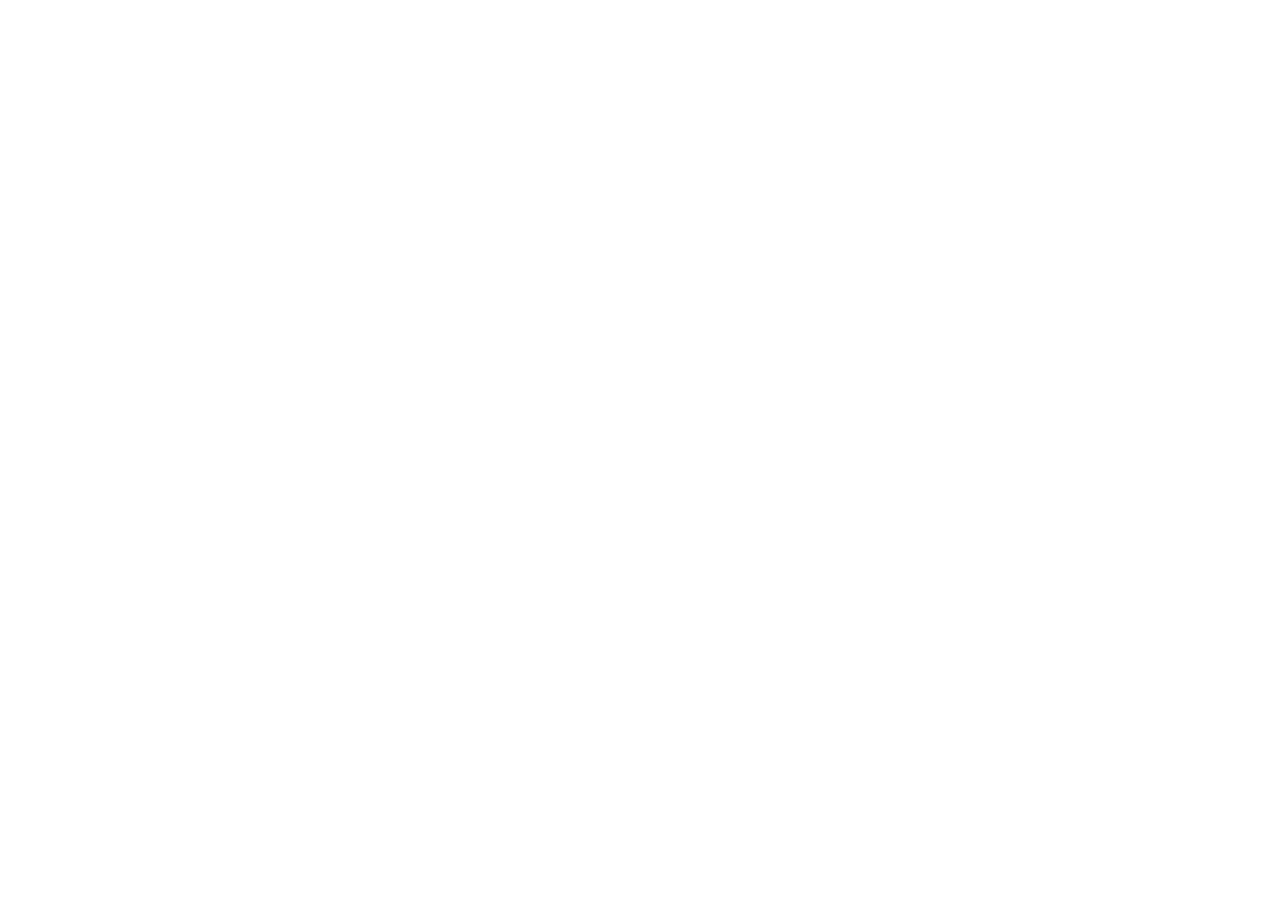
==== basic html website/index.html @ e49af1aa "initial commit of basic html website" ====
<!DOCTYPE html>
<html lang="en">
<head>
    <meta charset="UTF-8">
    <meta name="viewport" content="width=device-width, initial-scale=1.0">
    <meta name="description" content="basic html website">
    <meta name="keywords" content="html, frontend">
    <meta name="author" content="Nitin Singh">
    <title>basic html website</title>
</head>
<body>

</body>
</html>
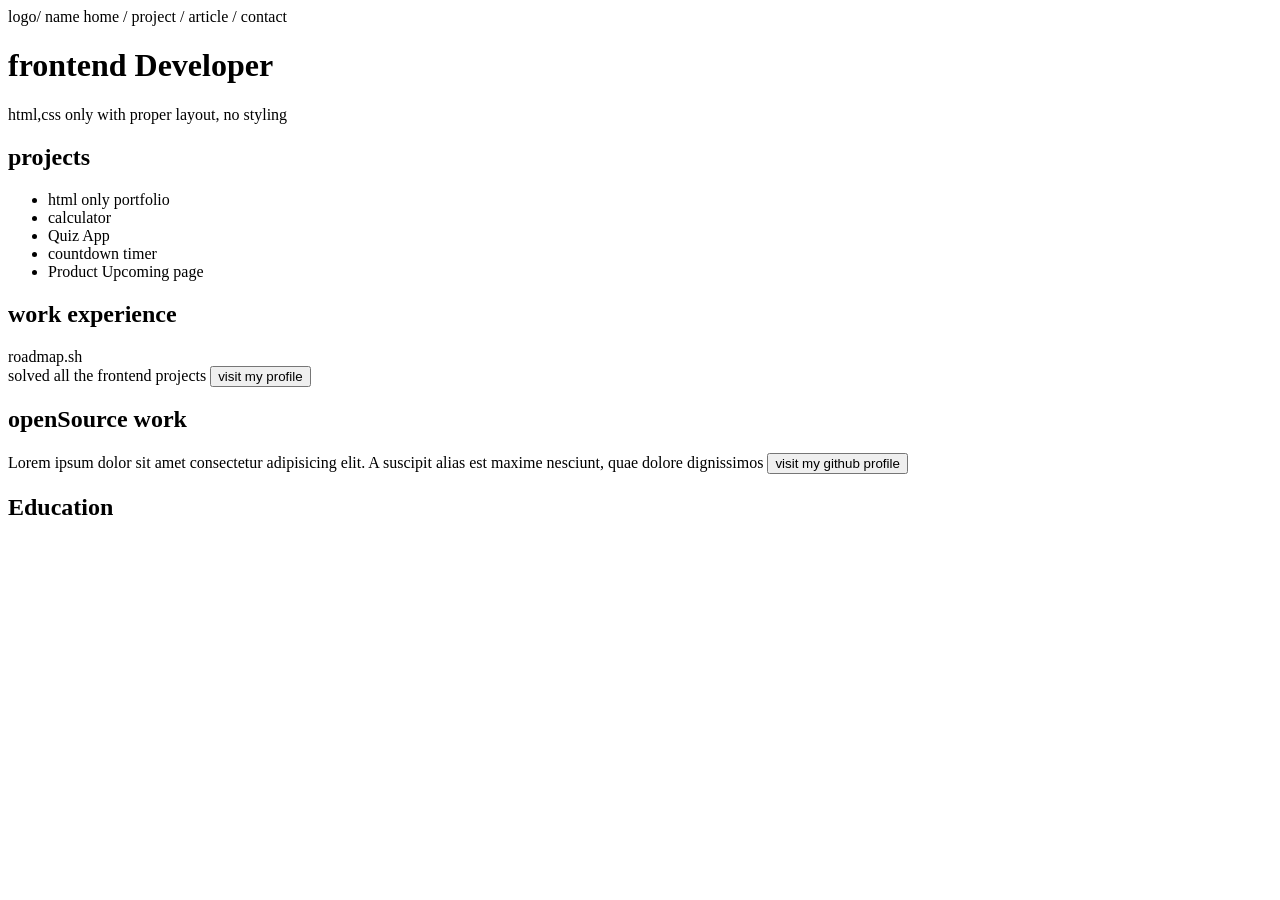
==== commit f0c4ac6c: "addead some stuff in index.html" ====
--- a/basic html website/index.html
+++ b/basic html website/index.html
@@ -9,6 +9,44 @@
     <title>basic html website</title>
 </head>
 <body>
+    <header>
+        <nav>
+            logo/ name 
 
+
+            home / project / article / contact
+        </nav>
+        <h1>frontend Developer</h1>
+        <p>html,css only with proper layout, no styling</p>
+    </header>
+    <main>
+        <section>
+            <h2> projects</h2>
+            <ul>
+                <li>html only portfolio</li>
+                <li>calculator</li>
+                <li>Quiz App</li>
+                <li>countdown timer</li>
+                <li>Product Upcoming page</li>
+            </ul>
+        </section>
+        <section>
+            <div>
+
+                <h2>work experience</h2>
+                <p>roadmap.sh <br> solved all the frontend projects <button>visit my profile</button></p>
+            </div>
+            <div>
+                <h2>openSource work</h2>
+                <p>Lorem ipsum dolor sit amet consectetur adipisicing elit. A suscipit alias est maxime nesciunt, quae dolore dignissimos
+                    <button>visit my github profile</button>
+                </p>
+            </div>
+        </section>
+        <section>
+            <h2>Education</h2>
+        </section>
+    </main>
+    
 </body>
 </html>
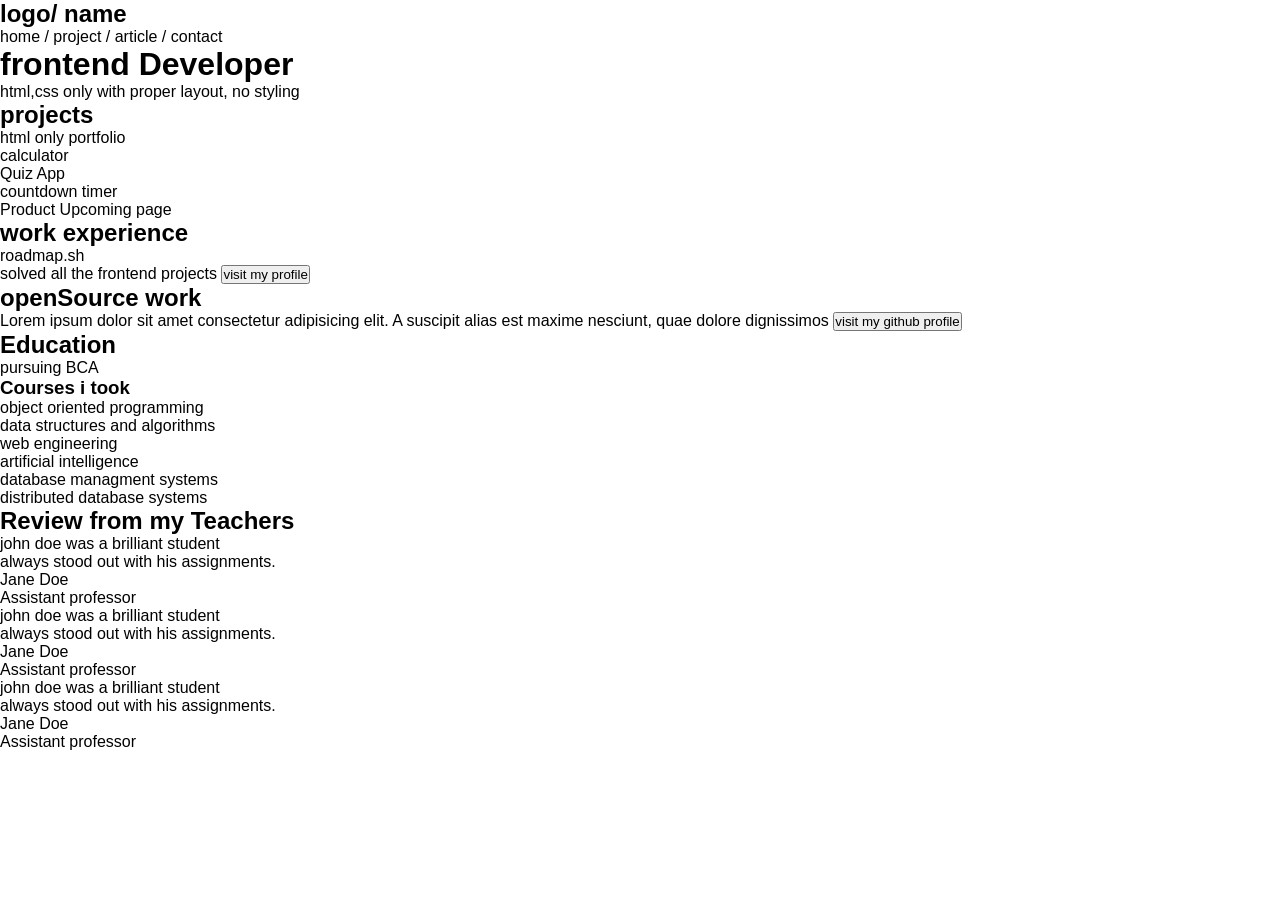
==== commit 8cbe3a61: "Remove deleted files" ====
--- a/basic html website/index.html
+++ b/basic html website/index.html
@@ -1,52 +1,84 @@
-<!DOCTYPE html>
+<!doctype html>
 <html lang="en">
-<head>
-    <meta charset="UTF-8">
-    <meta name="viewport" content="width=device-width, initial-scale=1.0">
-    <meta name="description" content="basic html website">
-    <meta name="keywords" content="html, frontend">
-    <meta name="author" content="Nitin Singh">
+  <head>
+    <meta charset="UTF-8" />
+    <meta name="viewport" content="width=device-width, initial-scale=1.0" />
+    <meta name="description" content="basic html website" />
+    <meta name="keywords" content="html, frontend" />
+    <meta name="author" content="Nitin Singh" />
     <title>basic html website</title>
-</head>
-<body>
+    <link rel="stylesheet" href="./style.css">
+  </head>
+  <body>
     <header>
-        <nav>
-            logo/ name 
+      <nav>
+        <h2>logo/ name</h2>
 
-
-            home / project / article / contact
-        </nav>
-        <h1>frontend Developer</h1>
-        <p>html,css only with proper layout, no styling</p>
+        home / project / article / contact
+      </nav>
+      <h1>frontend Developer</h1>
+      <p>html,css only with proper layout, no styling</p>
     </header>
     <main>
+      <div>
         <section>
-            <h2> projects</h2>
-            <ul>
-                <li>html only portfolio</li>
-                <li>calculator</li>
-                <li>Quiz App</li>
-                <li>countdown timer</li>
-                <li>Product Upcoming page</li>
-            </ul>
+          <h2>projects</h2>
+          <ul>
+            <li>html only portfolio</li>
+            <li>calculator</li>
+            <li>Quiz App</li>
+            <li>countdown timer</li>
+            <li>Product Upcoming page</li>
+          </ul>
         </section>
         <section>
-            <div>
-
-                <h2>work experience</h2>
-                <p>roadmap.sh <br> solved all the frontend projects <button>visit my profile</button></p>
-            </div>
-            <div>
-                <h2>openSource work</h2>
-                <p>Lorem ipsum dolor sit amet consectetur adipisicing elit. A suscipit alias est maxime nesciunt, quae dolore dignissimos
-                    <button>visit my github profile</button>
-                </p>
-            </div>
+          <div>
+            <h2>work experience</h2>
+            <p>
+              roadmap.sh <br />
+              solved all the frontend projects <button>visit my profile</button>
+            </p>
+          </div>
+          <div>
+            <h2>openSource work</h2>
+            <p>
+              Lorem ipsum dolor sit amet consectetur adipisicing elit. A
+              suscipit alias est maxime nesciunt, quae dolore dignissimos
+              <button>visit my github profile</button>
+            </p>
+          </div>
         </section>
         <section>
-            <h2>Education</h2>
+          <h2>Education</h2>
+          <p>pursuing BCA <br /></p>
+
+          <h3>Courses i took</h3>
+          <ul>
+            <li>object oriented programming</li>
+            <li>data structures and algorithms</li>
+            <li>web engineering</li>
+            <li>artificial intelligence</li>
+            <li>database managment systems</li>
+            <li>distributed database systems</li>
+          </ul>
         </section>
+      </div>
+      <section>
+        <h2>Review from my Teachers</h2>
+
+        <div class="card">
+            <p>john doe was a brilliant student <br> always stood out with his assignments.</p>
+            <p>Jane Doe <br>Assistant professor</p>
+        </div>
+        <div class="card">
+            <p>john doe was a brilliant student <br> always stood out with his assignments.</p>
+            <p>Jane Doe <br>Assistant professor</p>
+        </div>
+        <div class="card">
+            <p>john doe was a brilliant student <br> always stood out with his assignments.</p>
+            <p>Jane Doe <br>Assistant professor</p>
+        </div>
+      </section>
     </main>
-    
-</body>
-</html>+  </body>
+</html>
--- a/basic html website/style.css
+++ b/basic html website/style.css
@@ -0,0 +1,11 @@
+* {
+    margin: 0;
+    padding: 0;
+    box-sizing: border-box;
+    font-family: sans-serif;
+}
+
+body,html {
+    width: 100%;
+    height: 100%;
+}
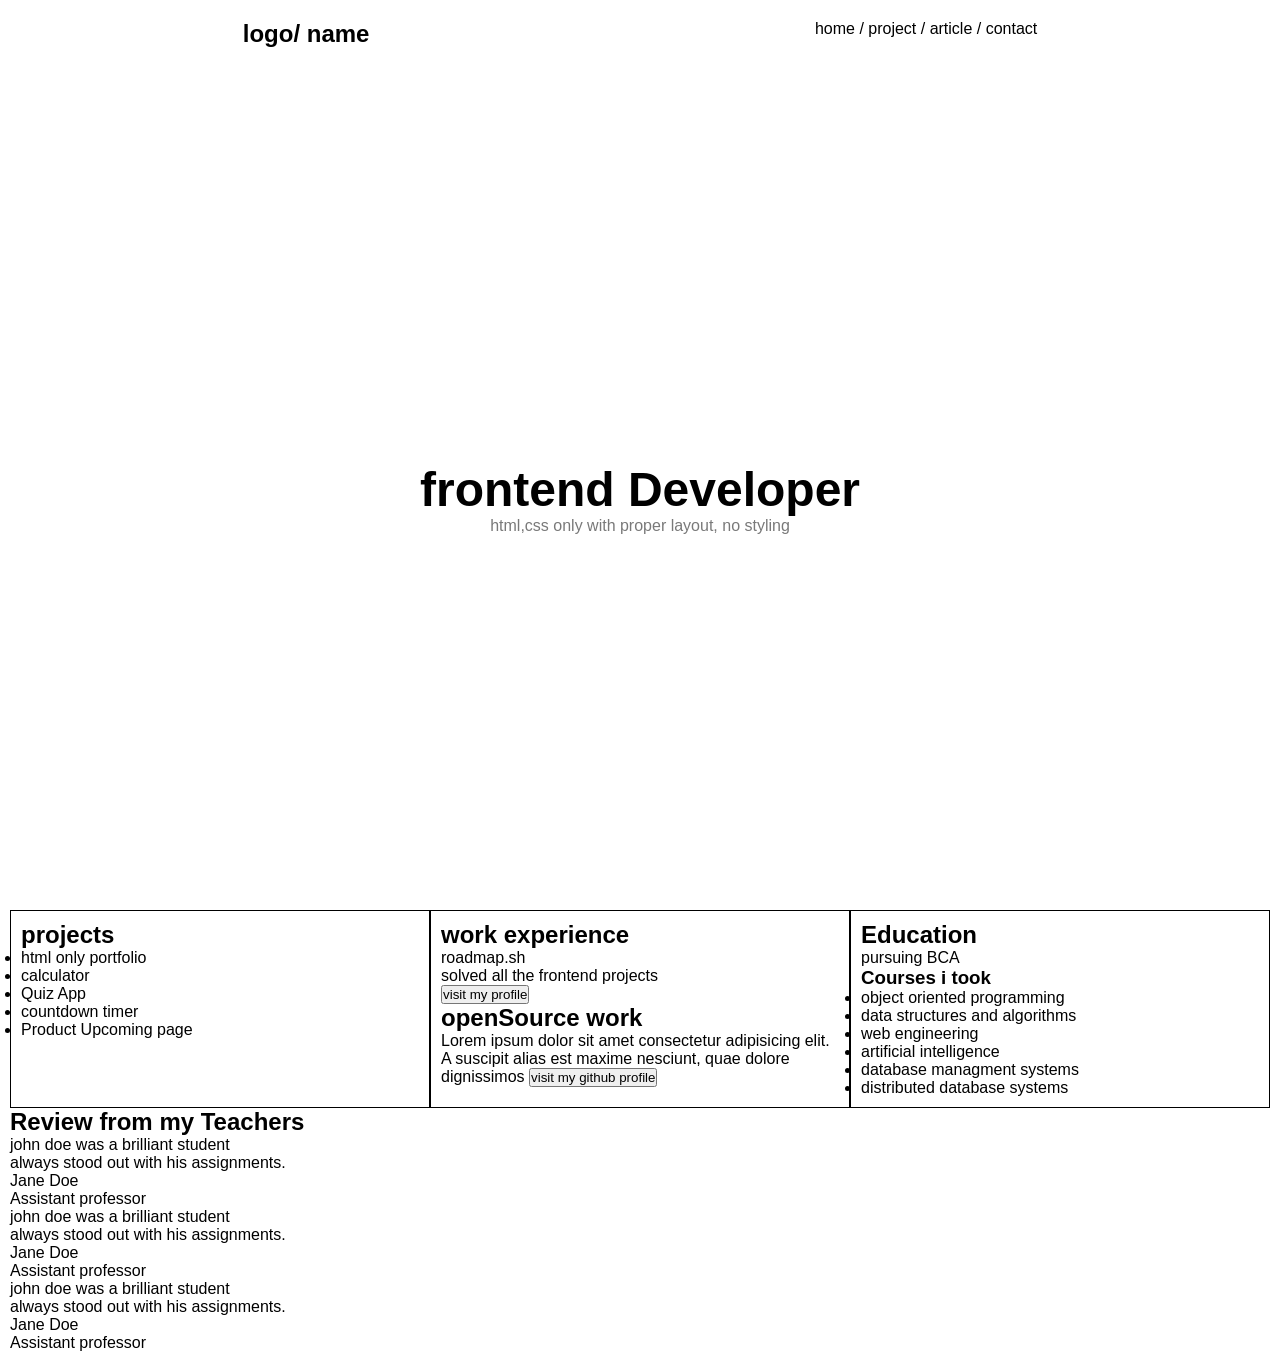
==== commit b240f3ef: "addead some styling" ====
--- a/basic html website/index.html
+++ b/basic html website/index.html
@@ -16,8 +16,11 @@
 
         home / project / article / contact
       </nav>
-      <h1>frontend Developer</h1>
-      <p>html,css only with proper layout, no styling</p>
+      <div>
+
+          <h1>frontend Developer</h1>
+          <p>html,css only with proper layout, no styling</p>
+        </div>
     </header>
     <main>
       <div>
@@ -36,7 +39,7 @@
             <h2>work experience</h2>
             <p>
               roadmap.sh <br />
-              solved all the frontend projects <button>visit my profile</button>
+              solved all the frontend projects <br> <button>visit my profile</button>
             </p>
           </div>
           <div>
--- a/basic html website/style.css
+++ b/basic html website/style.css
@@ -9,3 +9,55 @@
     width: 100%;
     height: 100%;
 }
+  /* //////// header section start  */
+header {
+    width: 100%;
+    height:100vh;
+    padding: 20px;
+    
+}
+nav {
+    display :flex;
+    justify-content: space-around;
+}
+
+header > div {
+    width:100%;
+    height: 100vh;
+
+    display: flex;
+    justify-content: center;
+    align-items: center;
+    flex-direction: column;
+}
+header > div > h1 {
+    font-size: 3rem;
+}
+header > div > p {
+    color:#797979;
+}
+
+
+/* ////////// header section end  */
+
+
+/* main section start */
+
+main {
+    /* border: 1px solid black; */
+    margin: 10px;
+    
+  
+}
+
+main > div {
+   
+    display: grid;
+    grid-template-columns: 1fr 1fr 1fr;
+
+}
+
+main> div > section  {
+    border: 1px solid black;
+    padding: 10px;
+}
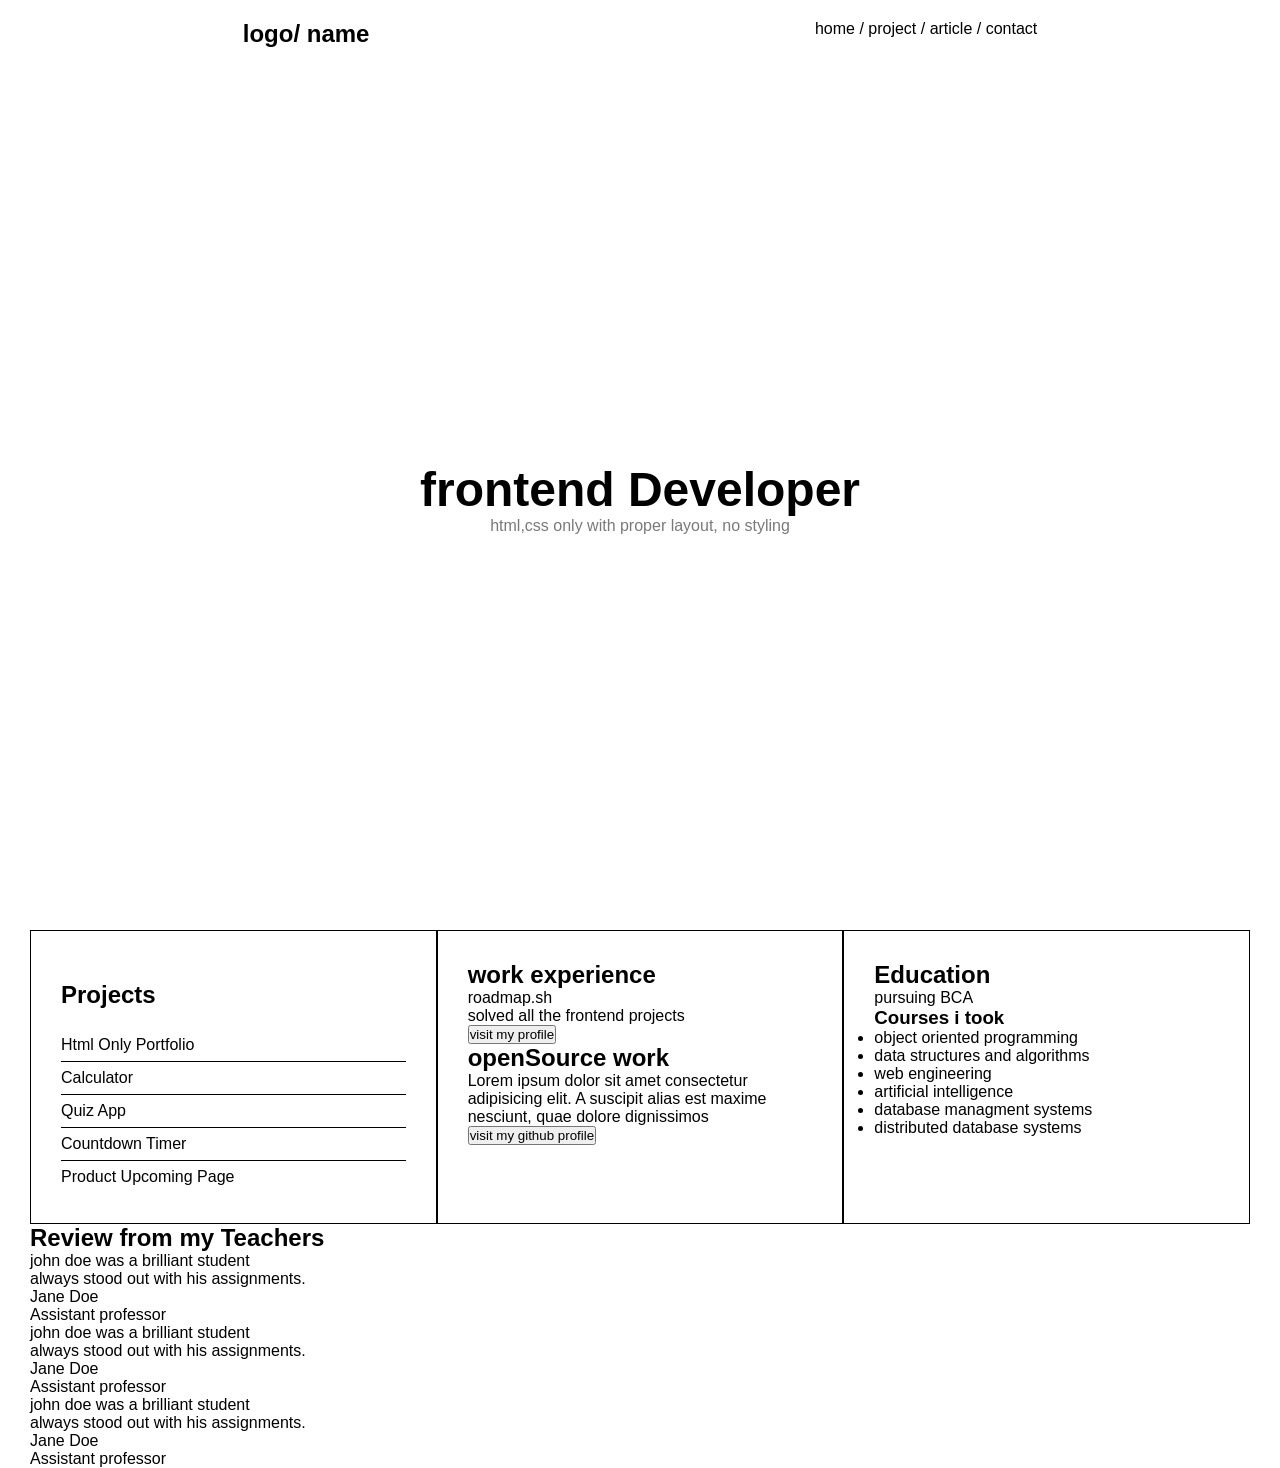
==== commit 8efab96e: "style project section" ====
--- a/basic html website/index.html
+++ b/basic html website/index.html
@@ -24,7 +24,7 @@
     </header>
     <main>
       <div>
-        <section>
+        <section id="projectSection">
           <h2>projects</h2>
           <ul>
             <li>html only portfolio</li>
@@ -34,7 +34,7 @@
             <li>Product Upcoming page</li>
           </ul>
         </section>
-        <section>
+        <section id="workExperienceSection">
           <div>
             <h2>work experience</h2>
             <p>
@@ -51,7 +51,7 @@
             </p>
           </div>
         </section>
-        <section>
+        <section id="educationSection">
           <h2>Education</h2>
           <p>pursuing BCA <br /></p>
 
--- a/basic html website/style.css
+++ b/basic html website/style.css
@@ -45,7 +45,7 @@
 
 main {
     /* border: 1px solid black; */
-    margin: 10px;
+    margin: 30px;
     
   
 }
@@ -59,5 +59,22 @@
 
 main> div > section  {
     border: 1px solid black;
-    padding: 10px;
+    padding: 30px;
 }
+#projectSection > h2 {
+    margin: 20px auto;
+    text-transform: capitalize;
+}
+
+#projectSection > ul {
+    list-style-type: none;
+
+}
+#projectSection > ul > li {
+    line-height: 2;
+    text-transform: capitalize;
+    border-bottom: 1px solid black;
+}
+#projectSection > ul > li:last-child {
+    border: transparent;
+}
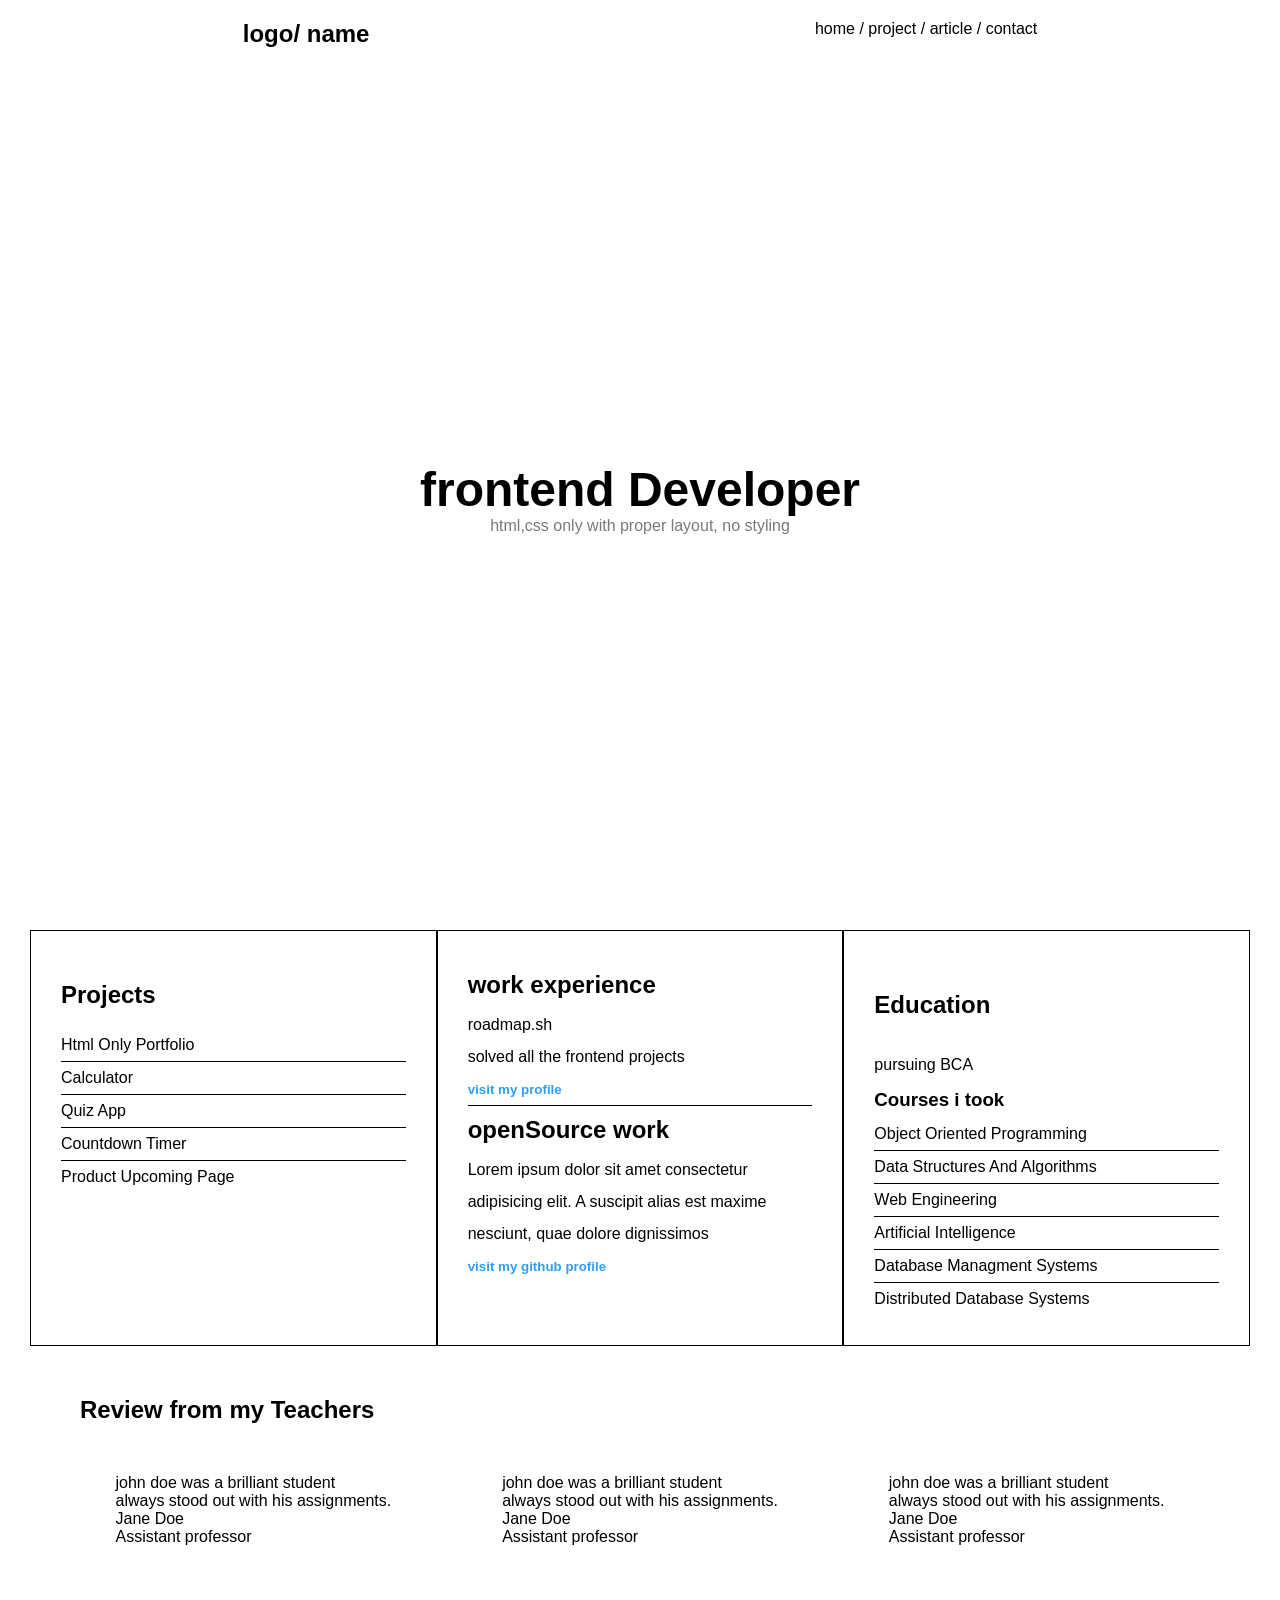
==== commit 87cf49d3: "addead review section" ====
--- a/basic html website/index.html
+++ b/basic html website/index.html
@@ -66,9 +66,9 @@
           </ul>
         </section>
       </div>
-      <section>
+      <section id="reviewSection">
         <h2>Review from my Teachers</h2>
-
+        <div class="cardWrapper">
         <div class="card">
             <p>john doe was a brilliant student <br> always stood out with his assignments.</p>
             <p>Jane Doe <br>Assistant professor</p>
@@ -81,6 +81,7 @@
             <p>john doe was a brilliant student <br> always stood out with his assignments.</p>
             <p>Jane Doe <br>Assistant professor</p>
         </div>
+      </div>
       </section>
     </main>
   </body>
--- a/basic html website/style.css
+++ b/basic html website/style.css
@@ -77,4 +77,59 @@
 }
 #projectSection > ul > li:last-child {
     border: transparent;
+}
+
+#workExperienceSection > div ,#educationSection {
+    line-height: 2;
+    border-bottom: 1px solid black;
+    
+}
+
+#workExperienceSection > div:last-child {
+    border: transparent;
+} 
+#workExperienceSection > div > p > button {
+    color:rgb(48, 157, 247);
+    border: transparent;
+    background : transparent;
+    cursor: pointer;
+    font-weight: bold;
+}
+
+#educationSection > h2 {
+    margin: 20px auto;
+    text-transform: capitalize;
+}
+
+#educationSection > ul {
+    list-style-type: none;
+
+}
+#educationSection > ul > li {
+    line-height: 2;
+    text-transform: capitalize;
+    border-bottom: 1px solid black;
+}
+#educationSection > ul > li:last-child {
+    border: transparent;
+}
+
+
+#reviewSection {
+ 
+    width:100%;
+    height:100vh;
+    padding: 30px;
+}
+#reviewSection > h2 {
+    margin: 20px;
+}
+
+.cardWrapper {
+    margin-top: 50px;
+    display: flex;
+    justify-content: space-around;
+    align-items: center;
+    
+    
 }
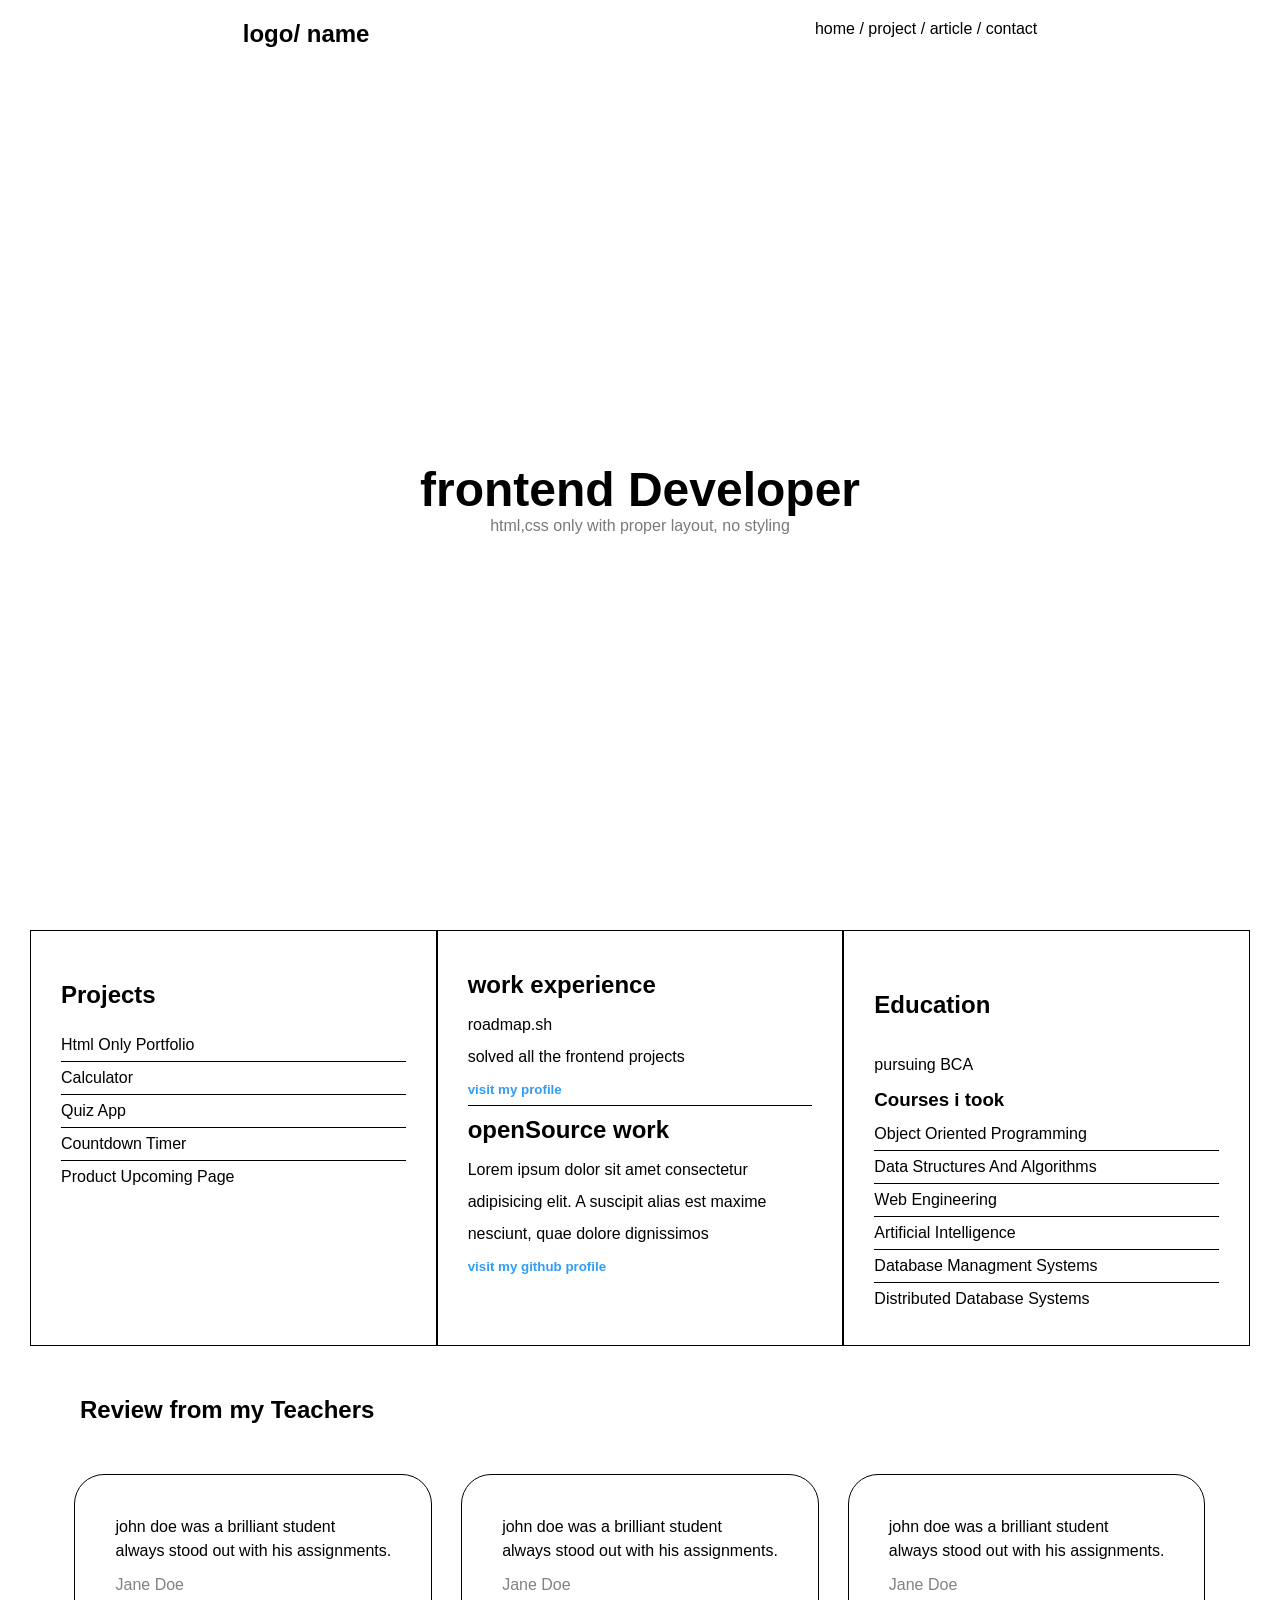
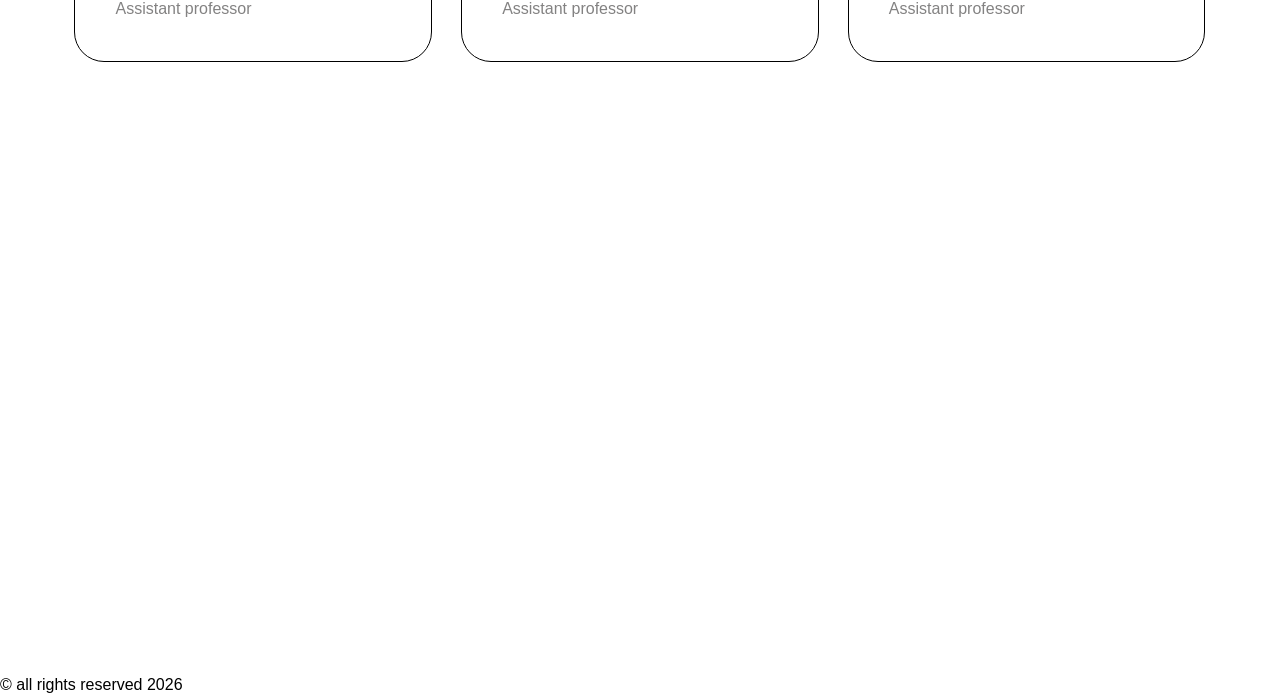
==== commit 54bda10f: "addead footer section" ====
--- a/basic html website/index.html
+++ b/basic html website/index.html
@@ -84,5 +84,8 @@
       </div>
       </section>
     </main>
+    <footer>
+      &copy; all rights reserved 2026
+    </footer>
   </body>
 </html>
--- a/basic html website/style.css
+++ b/basic html website/style.css
@@ -130,6 +130,19 @@
     display: flex;
     justify-content: space-around;
     align-items: center;
+       
+}
+
+.card {
+    padding: 30px;
+    border: 1px solid black;
+    border-radius: 30px;
+    line-height: 1.5;
     
-    
+}
+.card > p {
+    margin: 10px;
+}
+.card > p:last-child {
+    color: #838282;
 }
